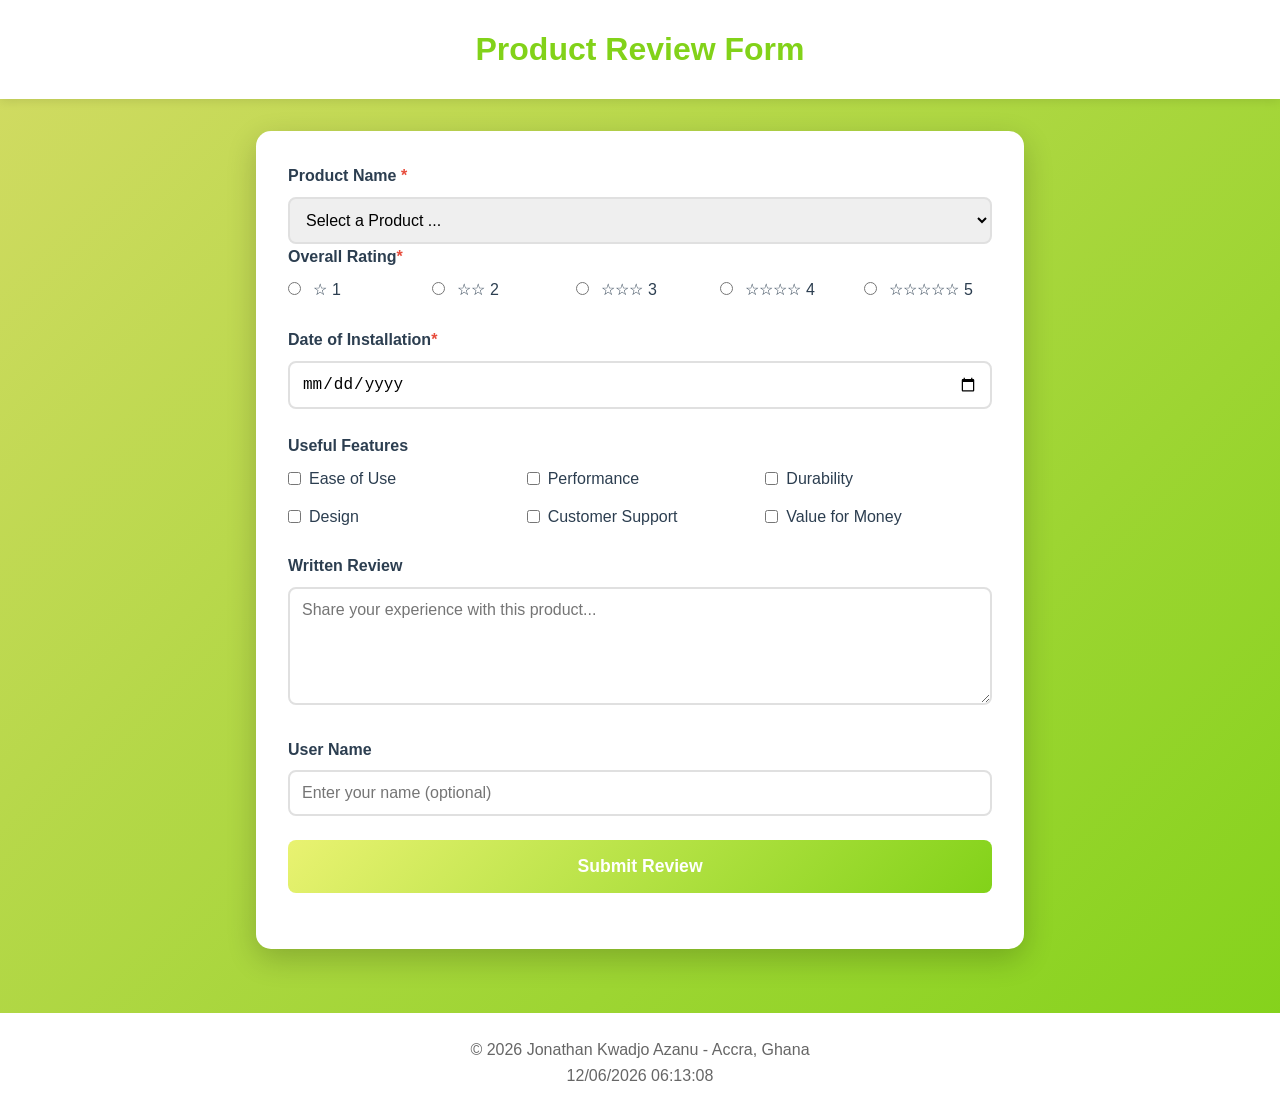
==== form.html @ 92e730e4 "come again" ====
<!DOCTYPE html>
<html lang="en">
<head>
    <meta charset="UTF-8">
    <meta name="viewport" content="width=device-width, initial-scale=1.0">
    <meta name="description" content="A webpage containing a form for users to submit their product reviews, including ratings, features, and written feedback.">
    <meta name="author" content="Jonathan Kwadjo Azanu">
    <title>Product Review Form</title>
    <link rel="stylesheet" href="styles/form.css">
    <script src="scripts/form.js" defer></script>
    <link rel="preconnect" href="https://fonts.googleapis.com">
    <link rel="preconnect" href="https://fonts.gstatic.com" crossorigin>
    <link href="https://fonts.googleapis.com/css2?family=Roboto:wght@400;800&display=swap" rel="stylesheet">
</head>
<body>
    <header>
        <h1>Product Review Form</h1>
    </header>
    <main>
        <form action="review.html" method="get" id="review-form">
            <div class="form-group">
                <label for="product-name">Product Name <span class="required">*</span></label>
                <select id="product-name" name="productName" required>
                    <option value="" disabled selected>Select a Product ...</option>
                </select>
                <label class="rating-label">Overall Rating<span class="required">*</span></label> 
                <div class="rating-container">
                    <div class="rating-option">
                        <input type="radio" id="rating-1" name="rating" value="1" required>
                        <label for="rating-1">☆ 1</label>
                    </div>
                    <div class="rating-option">
                        <input type="radio" id="rating-2" name="rating" value="2" required>
                        <label for="rating-2">☆☆ 2</label>
                    </div>
                    <div class="rating-option">
                        <input type="radio" id="rating-3" name="rating" value="3" required>
                        <label for="rating-3">☆☆☆ 3</label>
                    </div>
                    <div class="rating-option">
                        <input type="radio" id="rating-4" name="rating" value="4" required>
                        <label for="rating-4">☆☆☆☆ 4</label>
                    </div>
                     <div class="rating-option">
                        <input type="radio" id="rating-5" name="rating" value="5" required>
                        <label for="rating-5">☆☆☆☆☆ 5</label>
                     </div>
                </div>
            </div>

            <div class="form-group">
                <label for="install-date">Date of Installation<span class="required">*</span></label>
                <input type="date" id="install-date" name="installDate" required>
            </div>

            <div class="form-group">
                <label>Useful Features</label>
                <div class="checkbox-group">
                    <div class="checkbox-option">
                        <input type="checkbox" id="feature1" name="features" value="Ease of Use">
                        <label for="feature1">Ease of Use</label>
                    </div>
                    <div class="checkbox-option">
                        <input type="checkbox" id="feature2" name="features" value="Performance">
                        <label for="feature2">Performance</label>
                    </div>
                    <div class="checkbox-option">
                        <input type="checkbox" id="feature3" name="features" value="Durability">
                        <label for="feature3">Durability</label>
                    </div>
                    <div class="checkbox-option">
                        <input type="checkbox" id="feature4" name="features" value="Design">
                        <label for="feature4">Design</label>
                    </div>
                    <div class="checkbox-option">
                        <input type="checkbox" id="feature5" name="features" value="Customer Support">
                        <label for="feature5">Customer Support</label>
                    </div>
                    <div class="checkbox-option">
                        <input type="checkbox" id="feature6" name="features" value="Value for Money">
                        <label for="feature6">Value for Money</label>
                    </div>
                </div>
            </div>

            <div class="form-group">
                <label for="review">Written Review</label>
                <textarea id="review" name="review" rows="5" placeholder="Share your experience with this product..."></textarea>
            </div>

            <div class="form-group">
                <label for="username">User Name</label>
                <input type="text" id="username" name="userName" placeholder="Enter your name (optional)">
            </div>

            <div class="form-group">
                <input type="submit" value="Submit Review" class="submit-btn">
            </div>
        </form>
    </main>

    <footer>
        <p>© <span id="current-year"></span> Jonathan Kwadjo Azanu - Accra, Ghana</p>
        <p><span id="last-modified">📅 Last Modified:</span></p>
    </footer>
    
</body>
</html>
---- styles/form.css ----
* {
  margin: 0;
  padding: 0;
  box-sizing: border-box;
}

body {
  font-family: 'Segoe UI', Tahoma, Geneva, Verdana, sans-serif;
  line-height: 1.6;
  color: #32502c;
  background: linear-gradient(135deg, #d3db64 0%, #82d219 100%);
  min-height: 100vh;
  display: flex;
  flex-direction: column;
}

header {
  background: white;
  padding: 1.5rem;
  text-align: center;
  box-shadow: 0 2px 10px rgba(0,0,0,0.1);
}

h1 {
  color: #82d219;
  font-size: 2rem;
}

main {
  max-width: 800px;
  margin: 2rem auto;
  padding: 0 1rem;
  flex: 1;
  width: 100%;
}

form, .confirmation-container {
  background: white;
  border-radius: 15px;
  padding: 2rem;
  box-shadow: 0 10px 30px rgba(0,0,0,0.2);
}

.form-group {
  margin-bottom: 1.5rem;
}

label {
  display: block;
  font-weight: 600;
  margin-bottom: 0.5rem;
  color: #2c3e50;
}

.required {
  color: #e74c3c;
}

select, input[type="date"], input[type="text"], textarea {
  width: 100%;
  padding: 0.75rem;
  border: 2px solid #e0e0e0;
  border-radius: 8px;
  font-size: 1rem;
  transition: border-color 0.3s;
}

select:focus, input:focus, textarea:focus {
  outline: none;
  border-color: #667eea;
}

.rating-label {
  margin-bottom: 0.5rem;
}

.rating-container {
  display: flex;
  flex-wrap: wrap;
  gap: 1rem;
  margin-top: 0.5rem;
}

.rating-option {
  flex: 1;
  min-width: 80px;
}

.rating-option input[type="radio"] {
  margin-right: 0.5rem;
}

.rating-option label {
  display: inline;
  font-weight: normal;
  cursor: pointer;
}

.checkbox-group {
  display: grid;
  grid-template-columns: repeat(auto-fill, minmax(180px, 1fr));
  gap: 0.75rem;
  margin-top: 0.5rem;
}

.checkbox-option {
  display: flex;
  align-items: center;
}

.checkbox-option input[type="checkbox"] {
  margin-right: 0.5rem;
  width: auto;
}

.checkbox-option label {
  display: inline;
  margin-bottom: 0;
  font-weight: normal;
  cursor: pointer;
}

textarea {
  resize: vertical;
  font-family: inherit;
}

.submit-btn {
  background: linear-gradient(135deg, #e9f271 0%, #82d219 100%);
  color: white;
  padding: 1rem 2rem;
  border: none;
  border-radius: 8px;
  font-size: 1.1rem;
  font-weight: 600;
  cursor: pointer;
  width: 100%;
  transition: transform 0.2s, box-shadow 0.2s;
}

.submit-btn:hover {
  transform: translateY(-2px);
  box-shadow: 0 5px 15px rgba(102, 126, 234, 0.4);
}

.confirmation-container {
  text-align: center;
}

.success-icon {
  font-size: 4rem;
  color: #27ae60;
  margin-bottom: 1rem;
}

.review-counter {
  background: #f0f0f0;
  padding: 1rem;
  border-radius: 8px;
  margin: 1.5rem 0;
}

#review-count {
  font-size: 2rem;
  font-weight: bold;
  color: #667eea;
}

.back-link {
  display: inline-block;
  margin-top: 1rem;
  color: #667eea;
  text-decoration: none;
  font-weight: 600;
  transition: color 0.3s;
}

.back-link:hover {
  color: #764ba2;
  text-decoration: underline;
}

footer {
  text-align: center;
  padding: 1.5rem;
  background: white;
  margin-top: 2rem;
  color: #666;
  width: 100%;
}

@media (max-width: 768px) {
  body {
    background: #667eea;
  }
  
  form, .confirmation-container {
    padding: 1.5rem;
  }
  
  h1 {
    font-size: 1.5rem;
  }
  
  .rating-container {
    flex-direction: column;
    gap: 0.5rem;
  }
  
  .checkbox-group {
    grid-template-columns: 1fr;
  }
}
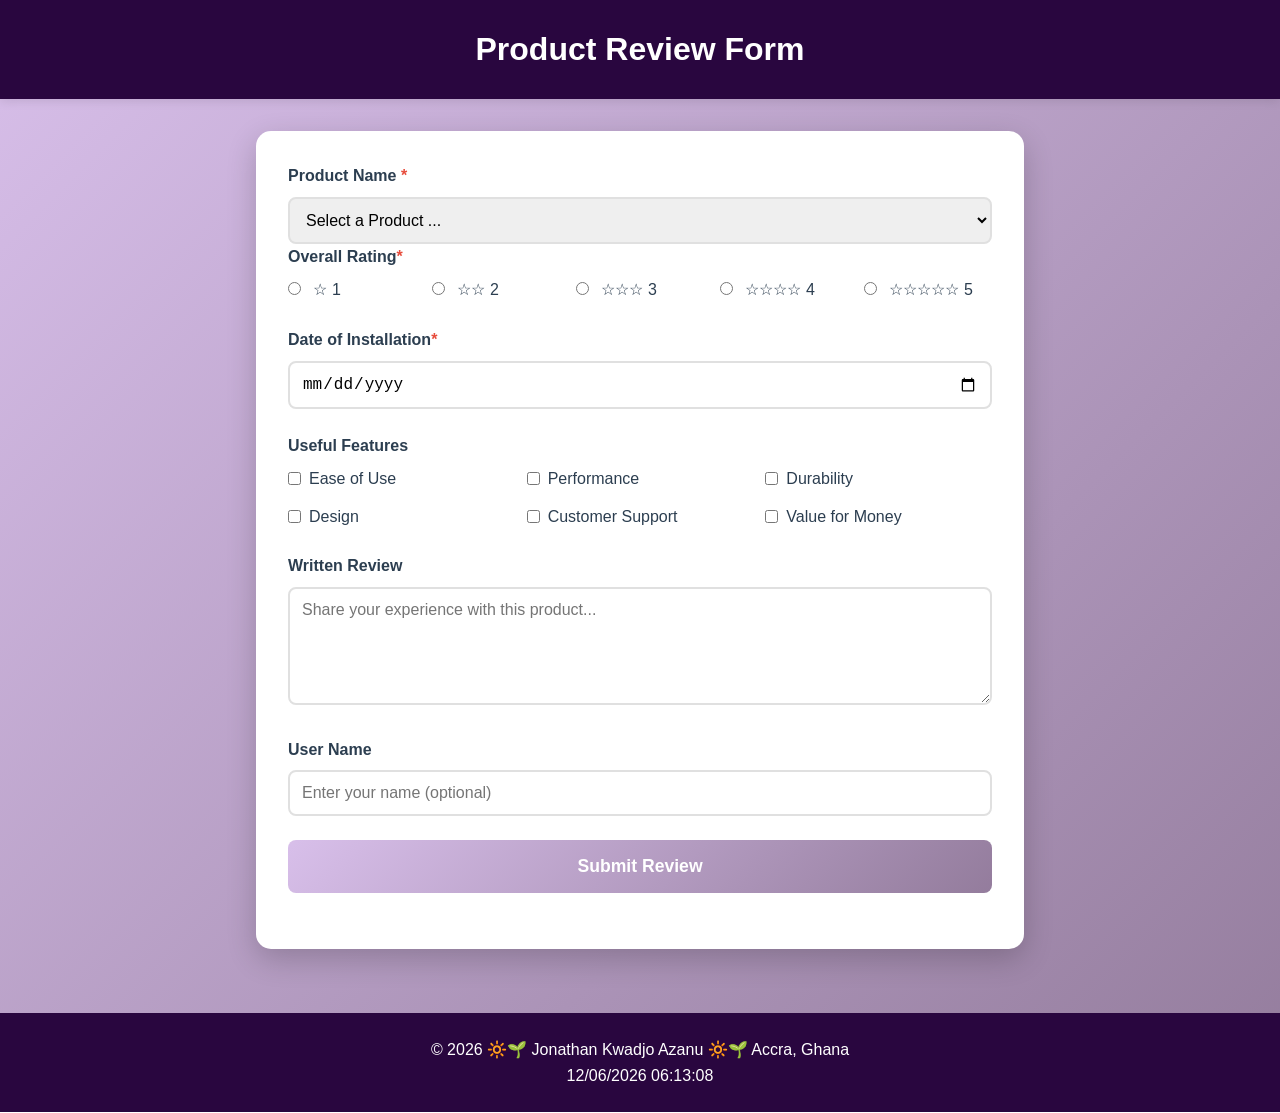
==== commit af888bfc: "wow again" ====
--- a/form.html
+++ b/form.html
@@ -101,7 +101,7 @@
     </main>
 
     <footer>
-        <p>© <span id="current-year"></span> Jonathan Kwadjo Azanu - Accra, Ghana</p>
+        <p>© <span id="current-year"></span> 🔆🌱 Jonathan Kwadjo Azanu 🔆🌱 Accra, Ghana</p>
         <p><span id="last-modified">📅 Last Modified:</span></p>
     </footer>
     
--- a/styles/form.css
+++ b/styles/form.css
@@ -8,21 +8,21 @@
   font-family: 'Segoe UI', Tahoma, Geneva, Verdana, sans-serif;
   line-height: 1.6;
   color: #32502c;
-  background: linear-gradient(135deg, #d3db64 0%, #82d219 100%);
+  background: linear-gradient(135deg, #d8bfea 0%, #31044285 100%);
   min-height: 100vh;
   display: flex;
   flex-direction: column;
 }
 
 header {
-  background: white;
+  background: rgb(41, 6, 63);
   padding: 1.5rem;
   text-align: center;
   box-shadow: 0 2px 10px rgba(0,0,0,0.1);
 }
 
 h1 {
-  color: #82d219;
+  color: #ffffff;
   font-size: 2rem;
 }
 
@@ -126,7 +126,7 @@
 }
 
 .submit-btn {
-  background: linear-gradient(135deg, #e9f271 0%, #82d219 100%);
+  background: linear-gradient(135deg,#d8bfea 0%, #31044285 100%);
   color: white;
   padding: 1rem 2rem;
   border: none;
@@ -183,9 +183,9 @@
 footer {
   text-align: center;
   padding: 1.5rem;
-  background: white;
+  background: rgb(41, 6, 63);
   margin-top: 2rem;
-  color: #666;
+  color: #ffffff;
   width: 100%;
 }
 
